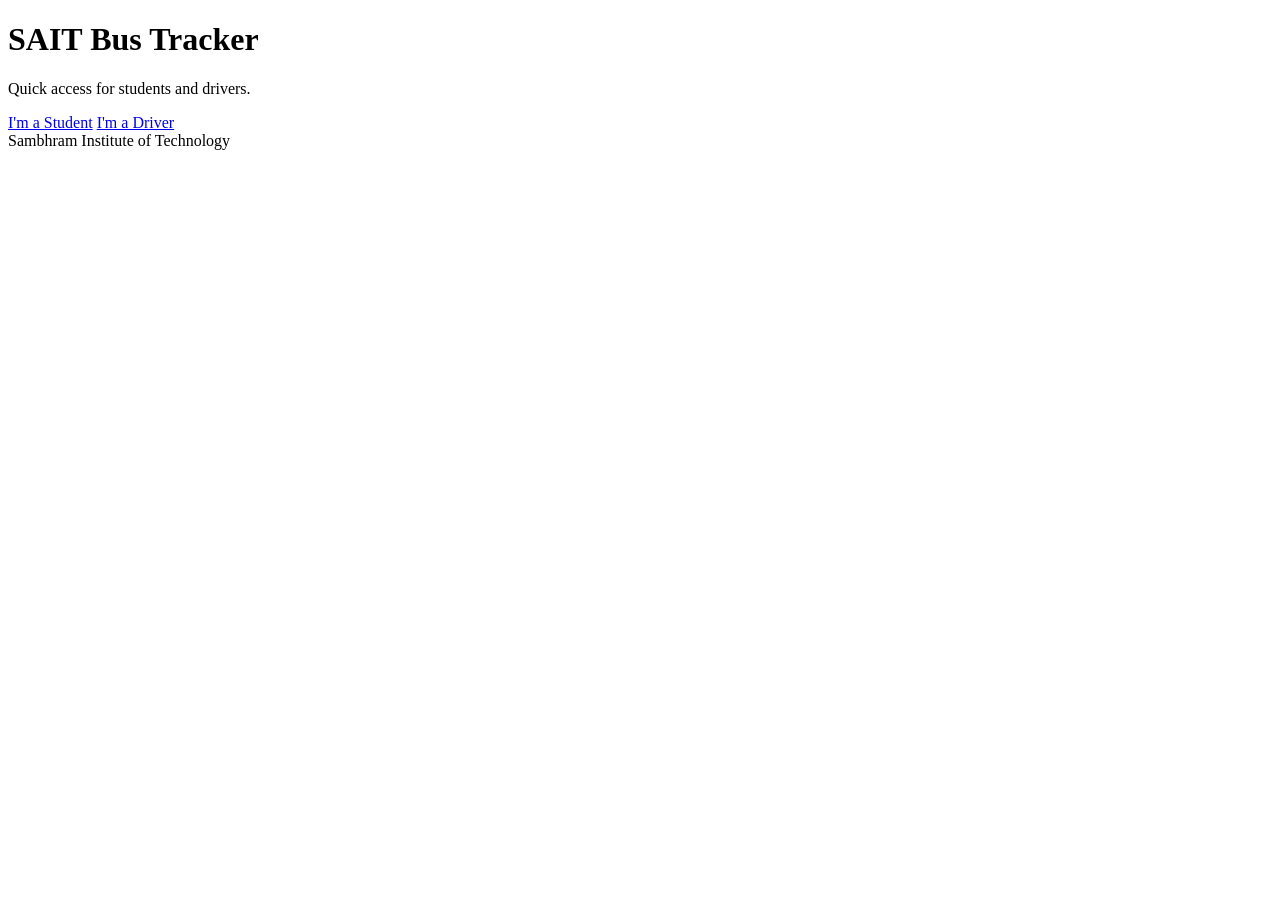
==== index.html @ d8f33f2d "Add files via upload" ====
<!DOCTYPE html>
<html lang='en'>
<head><meta charset='utf-8'><meta name='viewport' content='width=device-width,initial-scale=1'>
<title>SAIT Bus — Choose Profile</title>
<link rel='stylesheet' href='assets/style.css'></head>
<body>
<main class='center'>
<div class='card hero'>
<div class='left-illust'></div>
<div class='content'>
<h1>SAIT Bus Tracker</h1>
<p class='muted'>Quick access for students and drivers.</p>
<div class='buttons'>
<a class='btn btn-primary' href='student.html'>I'm a Student</a>
<a class='btn btn-outline' href='driver.html'>I'm a Driver</a>
</div></div></div>
<footer class='foot'>Sambhram Institute of Technology</footer>
</main></body></html>
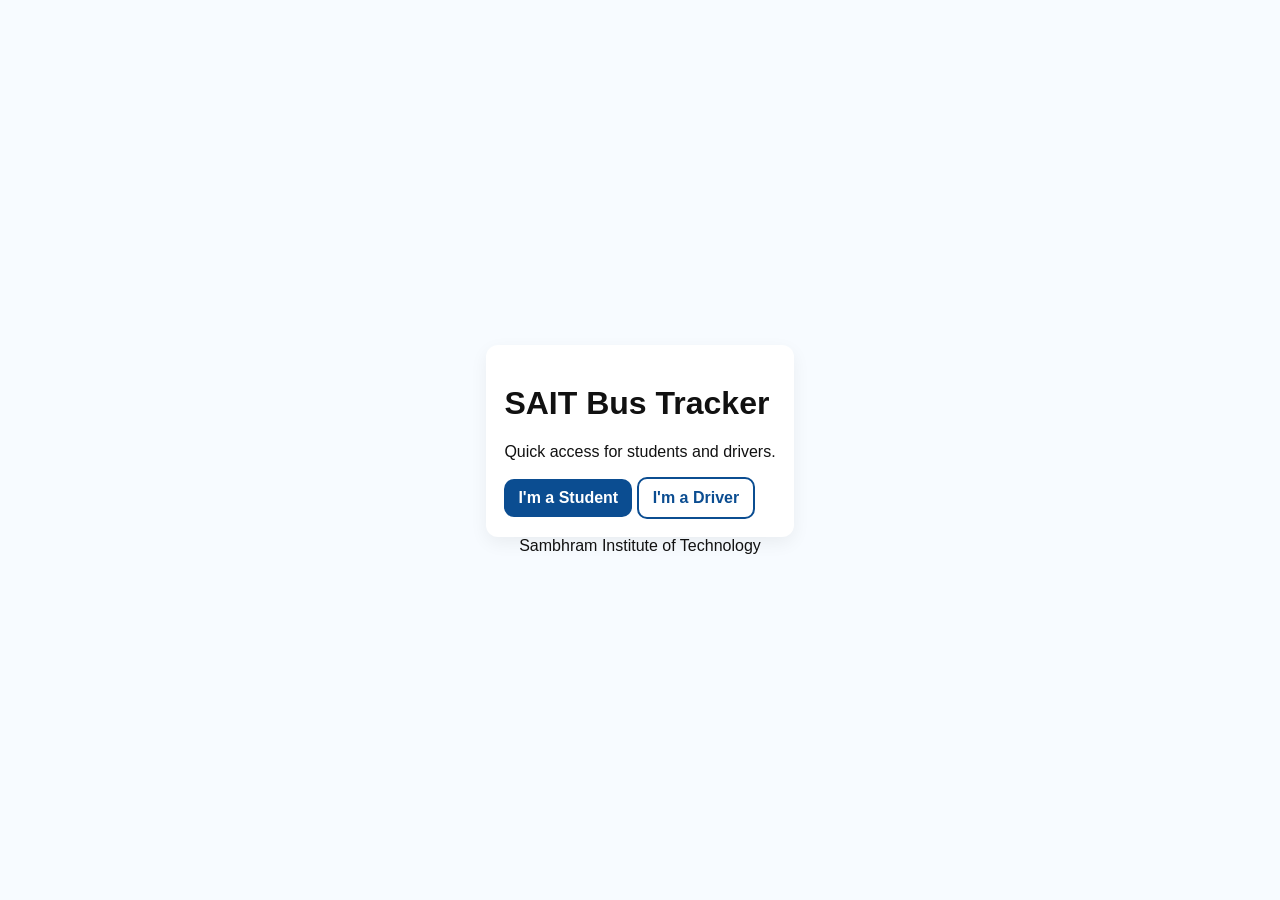
==== commit 362fd589: "Update index.html" ====
--- a/index.html
+++ b/index.html
@@ -2,7 +2,7 @@
 <html lang='en'>
 <head><meta charset='utf-8'><meta name='viewport' content='width=device-width,initial-scale=1'>
 <title>SAIT Bus — Choose Profile</title>
-<link rel='stylesheet' href='assets/style.css'></head>
+<link rel='stylesheet' href='style.css'></head>
 <body>
 <main class='center'>
 <div class='card hero'>
@@ -15,4 +15,4 @@
 <a class='btn btn-outline' href='driver.html'>I'm a Driver</a>
 </div></div></div>
 <footer class='foot'>Sambhram Institute of Technology</footer>
-</main></body></html>+</main></body></html>
--- a/style.css
+++ b/style.css
@@ -0,0 +1,15 @@
+:root{
+--bg:#f7fbff;--card:#ffffff;--accent:#0b4d91;--muted:#6b7280;--rounded:12px;}
+*{box-sizing:border-box;font-family:Inter,Arial}
+body{margin:0;background:var(--bg);color:#111}
+.center{min-height:100vh;display:flex;flex-direction:column;justify-content:center;align-items:center;padding:20px}
+.card{background:var(--card);padding:18px;border-radius:12px;box-shadow:0 6px 18px rgba(0,0,0,0.06)}
+.btn{padding:10px 14px;border-radius:10px;text-decoration:none;font-weight:600;display:inline-block}
+.btn-primary{background:#0b4d91;color:#fff}
+.btn-outline{border:2px solid var(--accent);color:var(--accent)}
+.topbar{background:#0b4d91;color:#fff;padding:12px 18px;display:flex;justify-content:space-between}
+.select{padding:10px;border-radius:8px;border:1px solid #cfd8e3;margin-top:6px;width:100%}
+.mapcard{margin-top:14px;padding:12px;border-radius:12px;background:#fff}
+.infoGrid{display:grid;grid-template-columns:1fr 1fr;gap:6px;margin-top:10px}
+.modal{position:fixed;top:0;left:0;width:100%;height:100%;background:rgba(0,0,0,0.4);display:none;align-items:center;justify-content:center}
+.modal-content{background:#fff;padding:20px;border-radius:12px;text-align:center;width:80%;max-width:320px}
